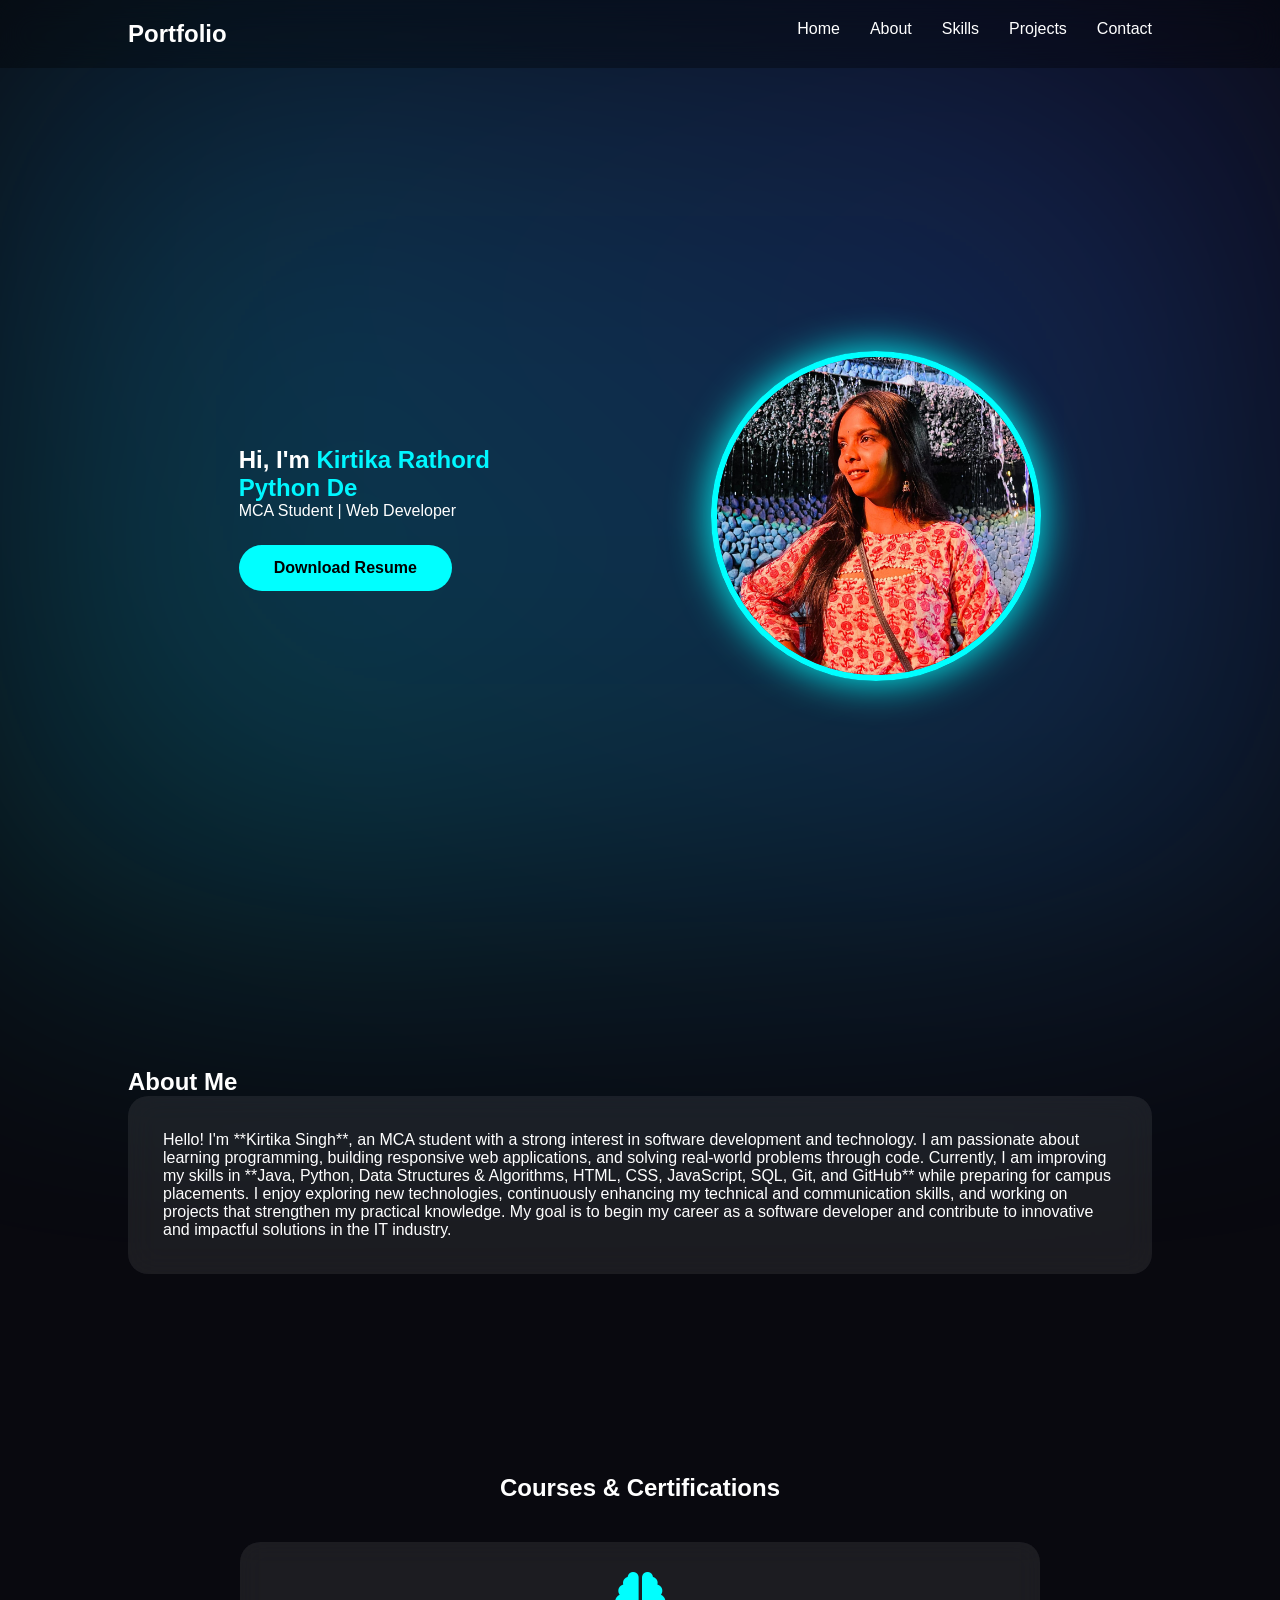
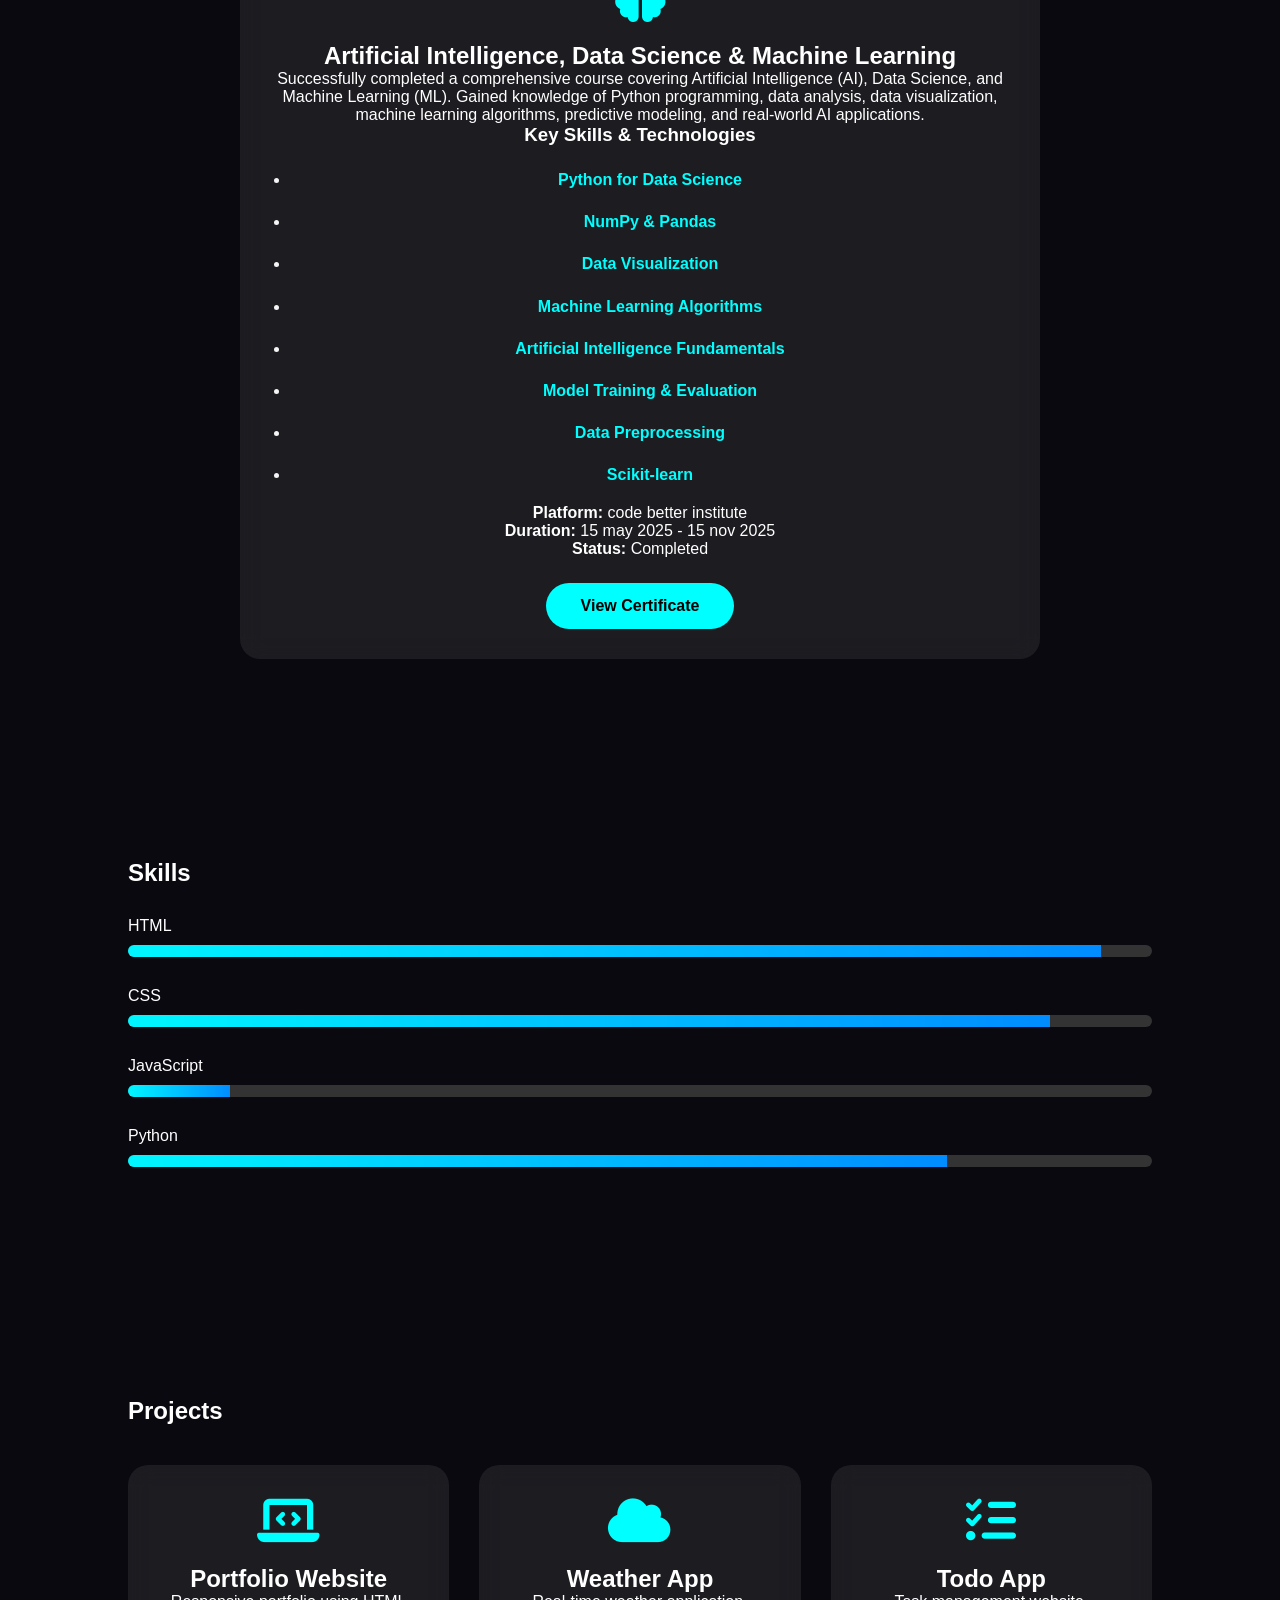
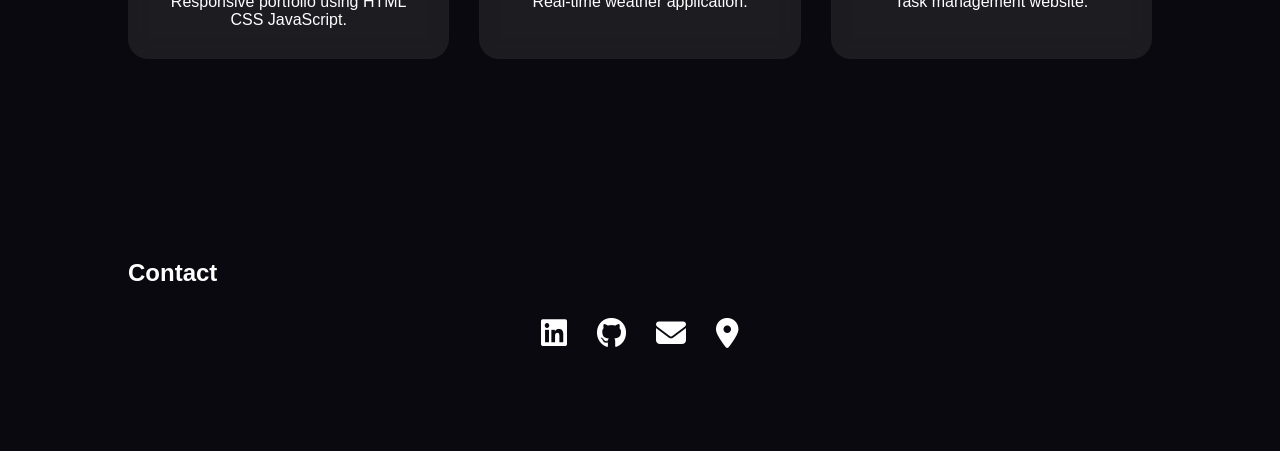
==== index.html @ 9967b810 "Update certificate link to relative path" ====
<!DOCTYPE html>
<html lang="en">
<head>

<meta charset="UTF-8">
<meta name="viewport" content="width=device-width, initial-scale=1.0">

<title>Kirtika Singh | Portfolio</title>

<link rel="stylesheet" href="style.css">

<link
href="https://cdnjs.cloudflare.com/ajax/libs/font-awesome/6.6.0/css/all.min.css"
rel="stylesheet">

</head>

<body>

<div class="bg-animation"></div>

<nav>

<h2>Portfolio</h2>

<ul>

<li><a href="#home">Home</a></li>

<li><a href="#about">About</a></li>

<li><a href="#skills">Skills</a></li>

<li><a href="#projects">Projects</a></li>

<li><a href="#contact">Contact</a></li>

</ul>

</nav>

<section class="hero" id="home">

<div class="content">

<h1>Hi, I'm <span>Kirtika Rathord</span></h1>

<h2><span id="typing"></span></h2>

<p>

MCA Student | Web Developer

</p>

<a href="assets/kirtikarathord.pdf" class="btn" download>Download Resume</a>

</div>

<div class="image">

<img src="image/profile.jpeg">

</div>

</section>

<section id="about">

<h1>About Me</h1>

<div class="glass">

<p>

Hello! I'm **Kirtika Singh**, an MCA student with a strong interest in software development and technology. I am passionate about learning programming, building responsive web applications, and solving real-world problems through code. Currently, I am improving my skills in **Java, Python, Data Structures & Algorithms, HTML, CSS, JavaScript, SQL, Git, and GitHub** while preparing for campus placements. I enjoy exploring new technologies, continuously enhancing my technical and communication skills, and working on projects that strengthen my practical knowledge. My goal is to begin my career as a software developer and contribute to innovative and impactful solutions in the IT industry.


</p>

</div>

</section>

<section id="courses">

    <h1>Courses & Certifications</h1>

    <div class="cards">

        <div class="card">
            <i class="fa-solid fa-brain"></i>

            <h2>Artificial Intelligence, Data Science & Machine Learning</h2>

            <p>
                Successfully completed a comprehensive course covering
                Artificial Intelligence (AI), Data Science, and Machine Learning (ML).
                Gained knowledge of Python programming, data analysis,
                data visualization, machine learning algorithms,
                predictive modeling, and real-world AI applications.
            </p>
                    <h3>Key Skills & Technologies</h3>

<ul class="course-list">
    <li><strong>Python for Data Science</strong></li>

    <li><strong>NumPy & Pandas</strong> </li>

    <li><strong>Data Visualization</strong> </li>

    <li><strong>Machine Learning Algorithms</strong></li>

    <li><strong>Artificial Intelligence Fundamentals</strong></li>

    <li><strong>Model Training & Evaluation</strong></li>

    <li><strong>Data Preprocessing</strong></li>

    <li><strong>Scikit-learn</strong></li>
</ul>

            <p><strong>Platform:</strong> code better institute</p>
            <p><strong>Duration:</strong> 15 may 2025 - 15 nov 2025</p>
            <p><strong>Status:</strong> Completed</p>
        

        <a href="assets/certificate.pdf" class="btn" target="_blank">

        

    View Certificate
</a>
        </div>

    </div>

</section>

<section id="skills">

<h1>Skills</h1>

<div class="skill">

HTML

<div class="bar"><div class="fill html"></div></div>

</div>

<div class="skill">

CSS

<div class="bar"><div class="fill css"></div></div>

</div>

<div class="skill">

JavaScript

<div class="bar"><div class="fill js"></div></div>

</div>

<div class="skill">

Python

<div class="bar"><div class="fill py"></div></div>

</div>

</section>

<section id="projects">

<h1>Projects</h1>

<div class="cards">

<div class="card">

<i class="fa-solid fa-laptop-code"></i>

<h2>Portfolio Website</h2>

<p>Responsive portfolio using HTML CSS JavaScript.</p>

</div>

<div class="card">

<i class="fa-solid fa-cloud"></i>

<h2>Weather App</h2>

<p>Real-time weather application.</p>

</div>

<div class="card">

<i class="fa-solid fa-list-check"></i>

<h2>Todo App</h2>

<p>Task management website.</p>

</div>

</div>

</section>

<section id="contact">

<h1>Contact</h1>

<div class="social">

<a href="https://www.linkedin.com/in/kirtika-rathord-4b636a422/"><i class="fab fa-linkedin"></i></a>

<a href="https://github.com/kirtika-hash"><i class="fab fa-github"></i></a>

<a href="mailto:kirtikarathord21@gmail.com"><i class="fa-solid fa-envelope"></i></a>

<a href="https://maps.google.com/?q=Indore,Madhya+Pradesh" target="_blank"><i class="fa-solid fa-location-dot"></i></a>

</div>

</section>

<script src="script.js"></script>

</body>
</html>
---- style.css ----
*{
margin:0;
padding:0;
box-sizing:border-box;
font-family:Poppins,sans-serif;
scroll-behavior:smooth;
}

body{
background:#09090f;
color:white;
overflow-x:hidden;
}

.bg-animation{
position:fixed;
width:100%;
height:100%;
background:linear-gradient(45deg,#00f7ff,#5b00ff,#ff00cc);
background-size:400%;
animation:bg 12s infinite;
filter:blur(150px);
opacity:.25;
z-index:-1;
}

@keyframes bg{
0%{background-position:0%;}
50%{background-position:100%;}
100%{background-position:0%;}
}

nav{
display:flex;
justify-content:space-between;
padding:20px 10%;
position:sticky;
top:0;
background:rgba(0,0,0,.3);
backdrop-filter:blur(15px);
}

nav ul{
display:flex;
list-style:none;
gap:30px;
}

nav a{
color:white;
text-decoration:none;
transition:.3s;
}

nav a:hover{
color:#00f7ff;
}

.hero{
height:100vh;
display:flex;
align-items:center;
justify-content:space-around;
padding:0 10%;
}

.hero img{
width:330px;
height:330px;
border-radius:50%;
border:6px solid cyan;
box-shadow:0 0 40px cyan;
object-fit:cover;
}

span{
color:#00f7ff;
}

.btn{
display:inline-block;
margin-top:25px;
padding:14px 35px;
background:cyan;
color:black;
text-decoration:none;
border-radius:30px;
font-weight:bold;
transition:.4s;
}

.btn:hover{
transform:scale(1.08);
box-shadow:0 0 25px cyan;
}

section{
padding:100px 10%;
}

.glass{
background:rgba(255,255,255,.08);
padding:35px;
border-radius:20px;
backdrop-filter:blur(15px);
}

.skill{
margin:30px 0;
}

.bar{
height:12px;
background:#333;
border-radius:20px;
overflow:hidden;
margin-top:10px;
}

.fill{
height:100%;
background:linear-gradient(to right,#00f7ff,#008cff);
}

.html{width:95%;}
.css{width:90%;}
.js{width:10%;}
.py{width:80%;}

.cards{
display:grid;
grid-template-columns:repeat(auto-fit,minmax(250px,1fr));
gap:30px;
margin-top:40px;
}

.card{
background:rgba(255,255,255,.08);
padding:30px;
border-radius:20px;
text-align:center;
transition:.4s;
backdrop-filter:blur(12px);
}

.card i{
font-size:50px;
color:cyan;
margin-bottom:20px;
}

.card:hover{
transform:translateY(-12px);
box-shadow:0 0 30px cyan;
}

.social{
display:flex;
justify-content:center;
gap:30px;
margin-top:30px;
}

.social a{
color:white;
font-size:30px;
transition:.3s;
text-size-adjust: 10px;
}

.social a:hover{
color:cyan;
transform:scale(1.3);
}

@media(max-width:768px){

.hero{
flex-direction:column-reverse;
text-align:center;
padding-top:80px;
}

.hero img{
width:220px;
height:220px;
margin-bottom:30px;
}

nav{
flex-direction:column;
gap:20px;
}

nav ul{
justify-content:center;
flex-wrap:wrap;
}
}

#courses h1{
    text-align:center;
    margin-bottom:40px;
}

#courses .card{
    max-width:800px;
    margin:auto;
}

.course-list {
    margin-top: 20px;
    padding-left: 20px;
}

.course-list li {
    margin-bottom: 15px;
    line-height: 1.7;
    color: #f5f5f5;
}

.course-list strong {
    color: cyan;
}
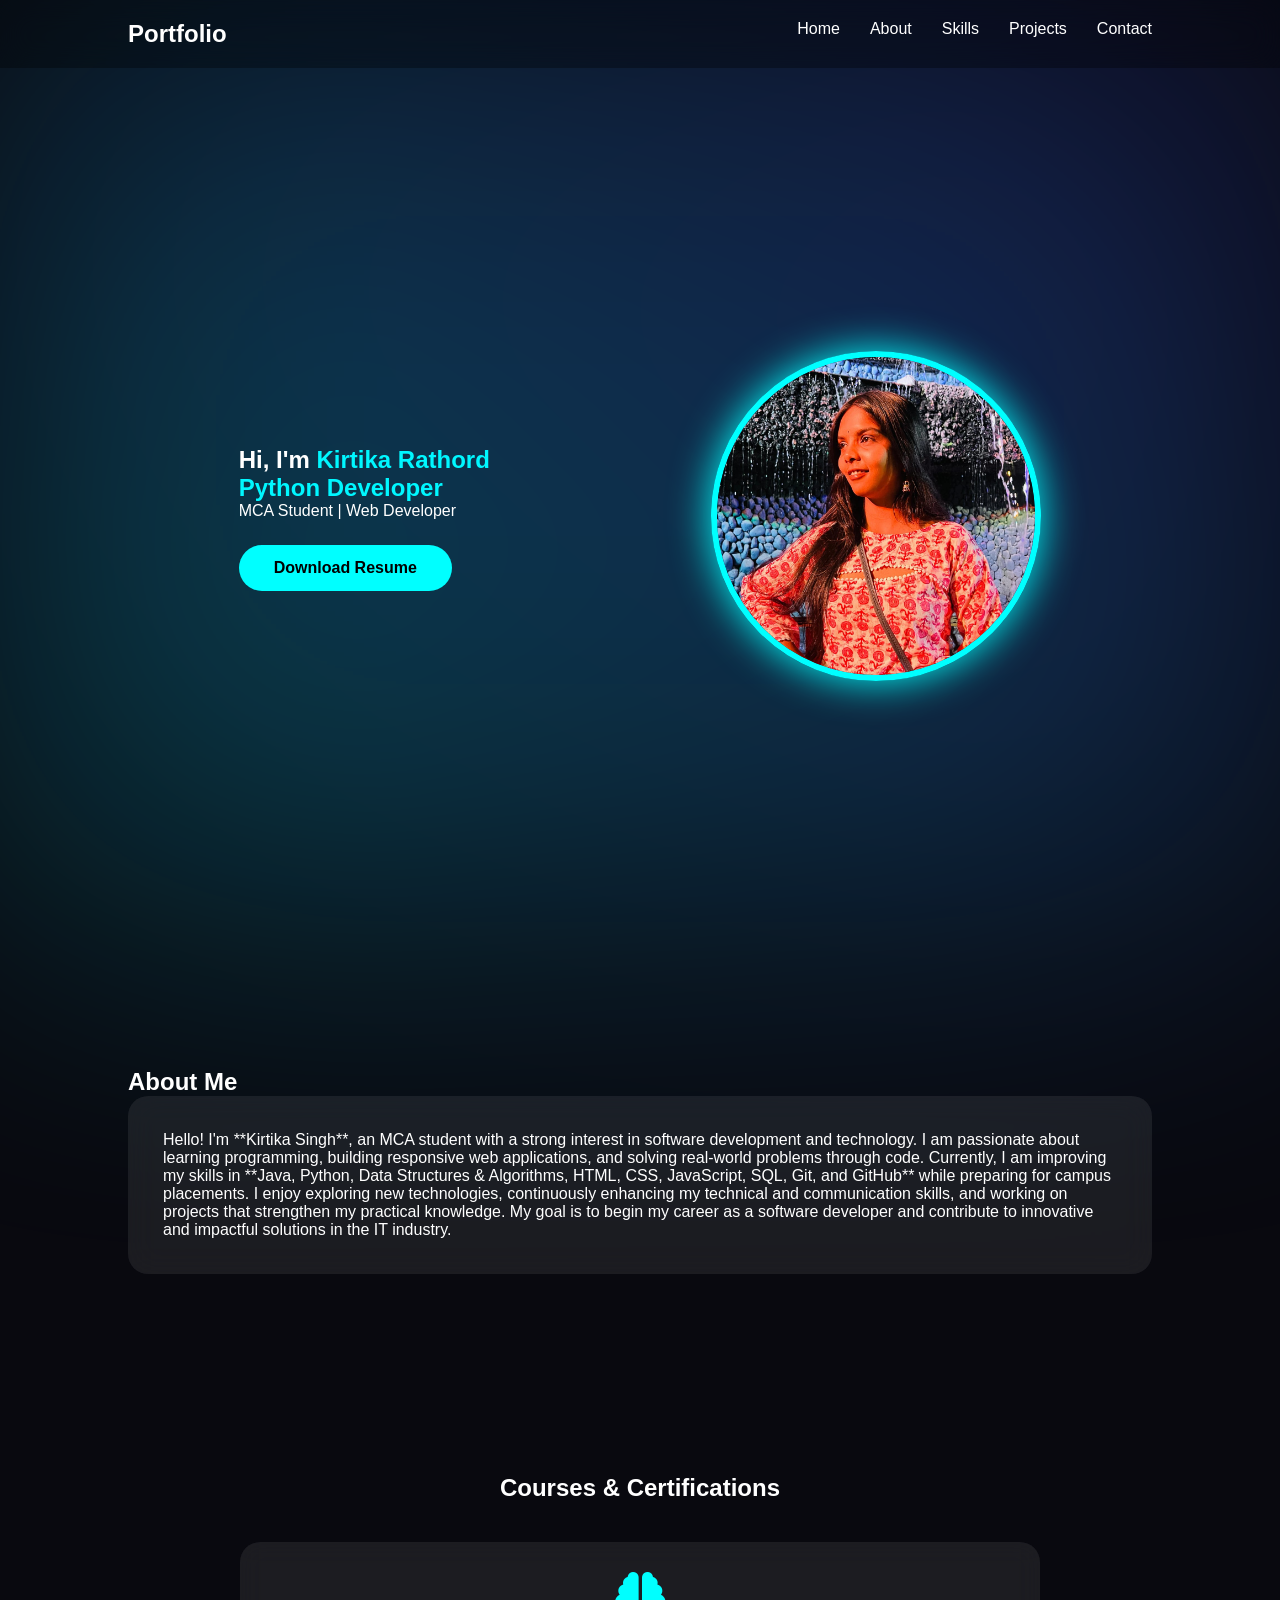
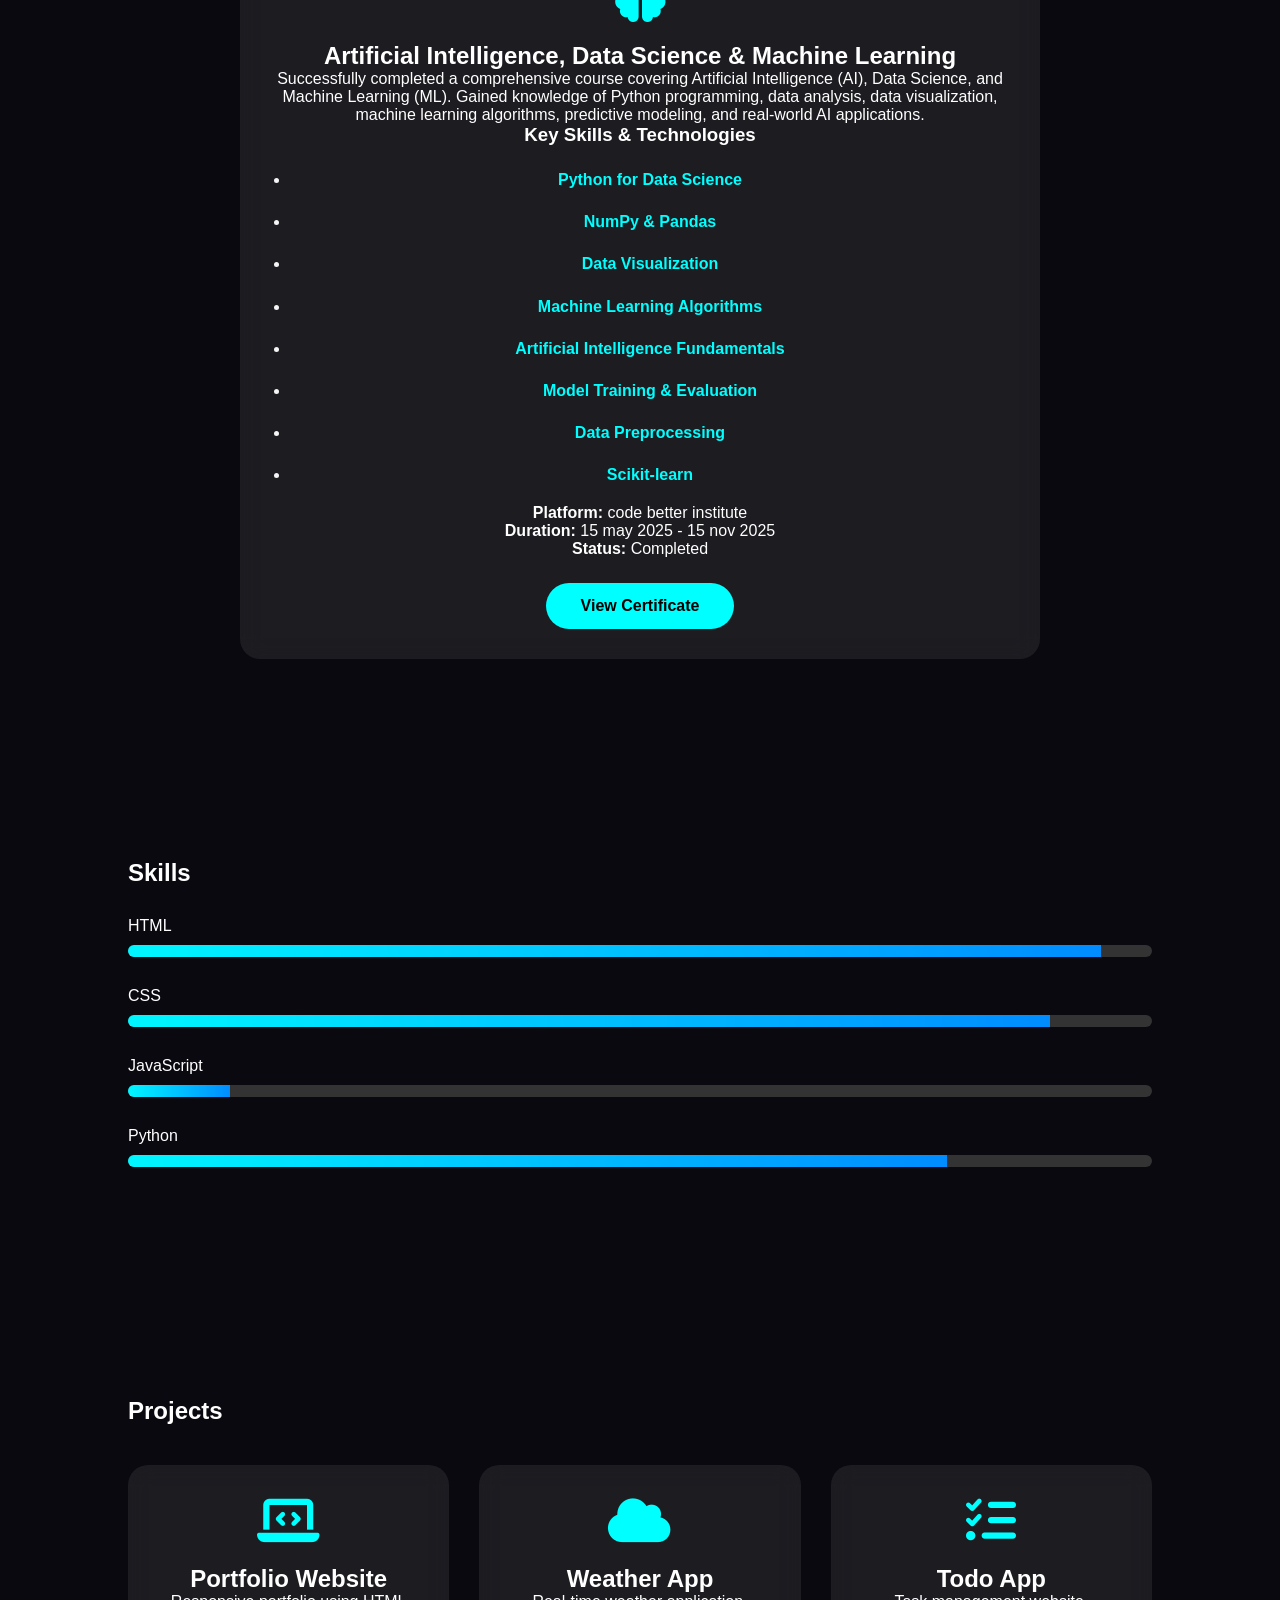
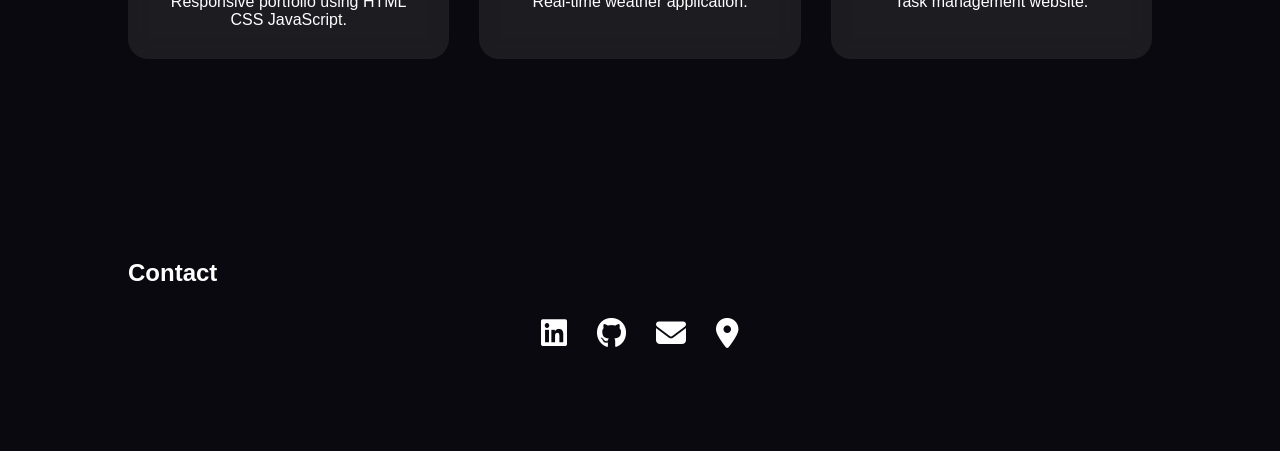
==== commit 3a4984c0: "Simplify certificate link in index.html" ====
--- a/index.html
+++ b/index.html
@@ -125,12 +125,7 @@
             <p><strong>Status:</strong> Completed</p>
         
 
-        <a href="assets/certificate.pdf" class="btn" target="_blank">
-
-        
-
-    View Certificate
-</a>
+        <a href="assets/certificate.pdf" class="btn" target="_blank">View Certificate</a>
         </div>
 
     </div>
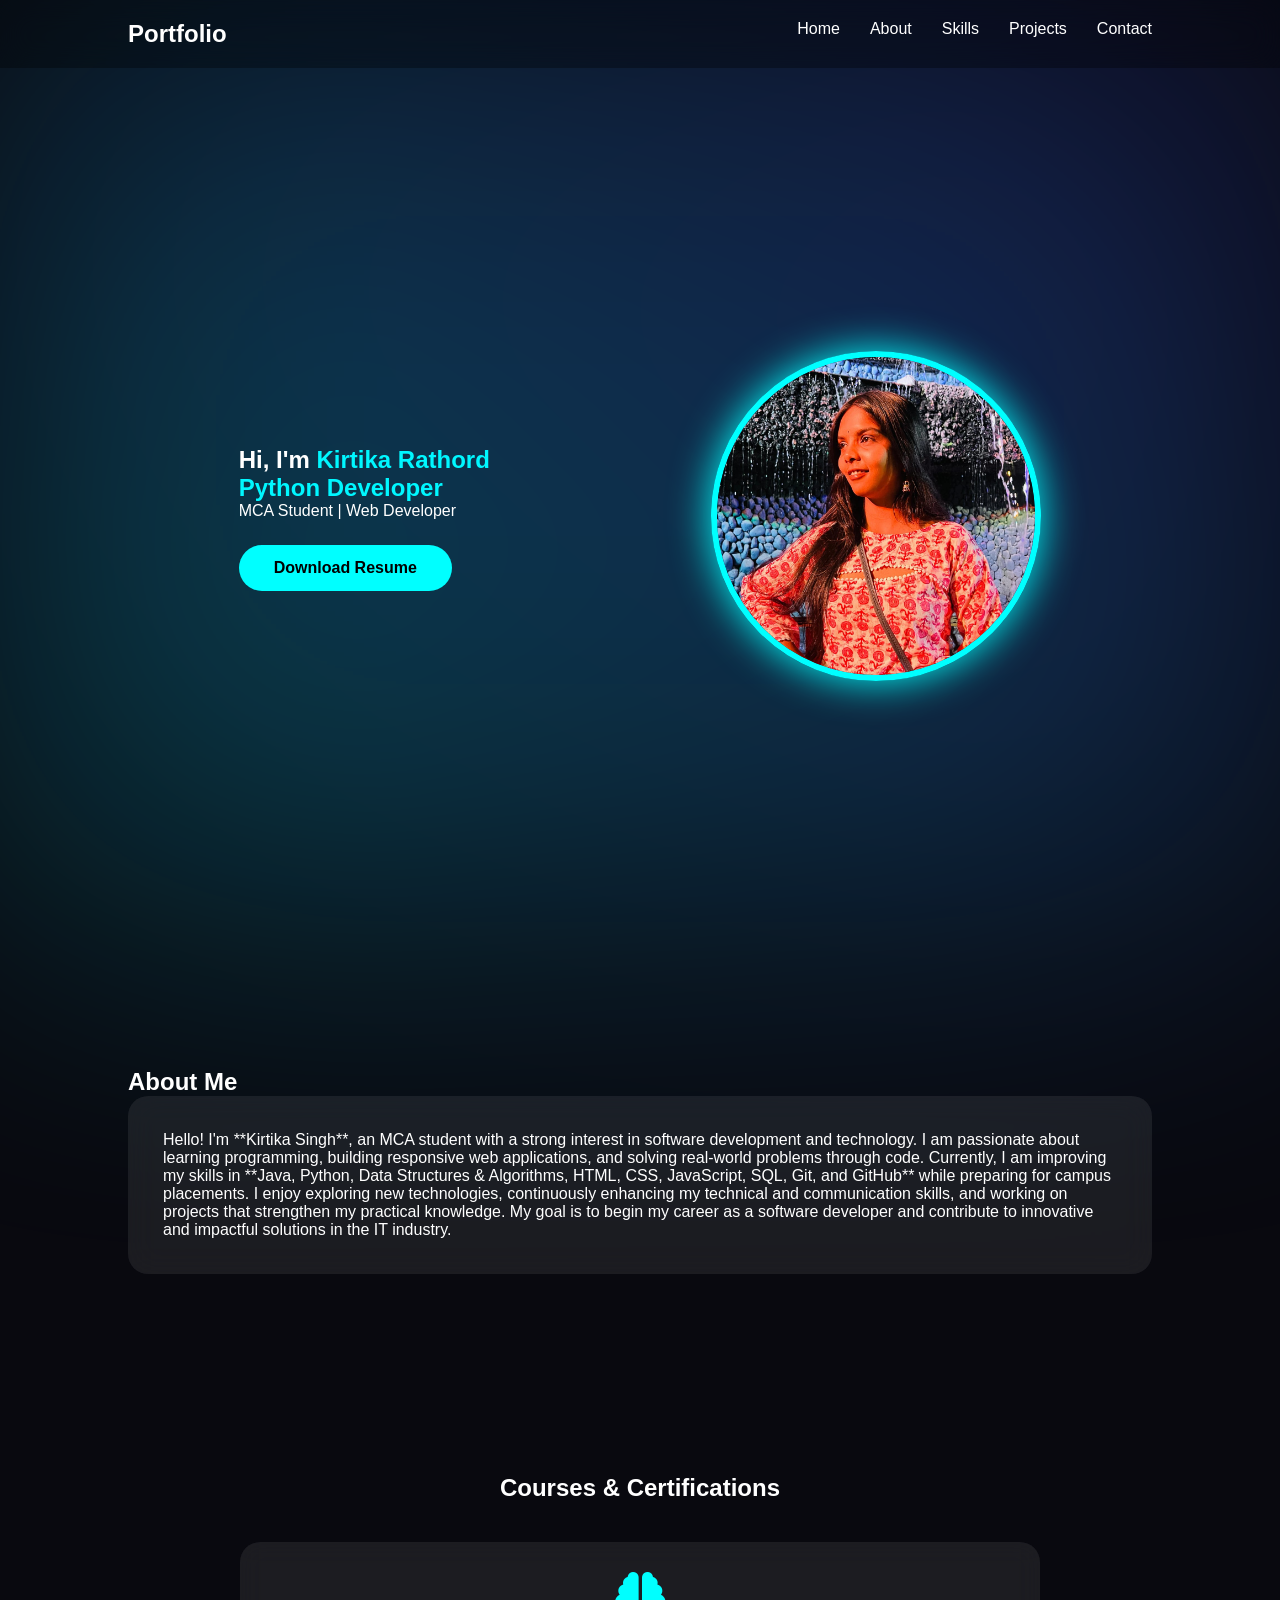
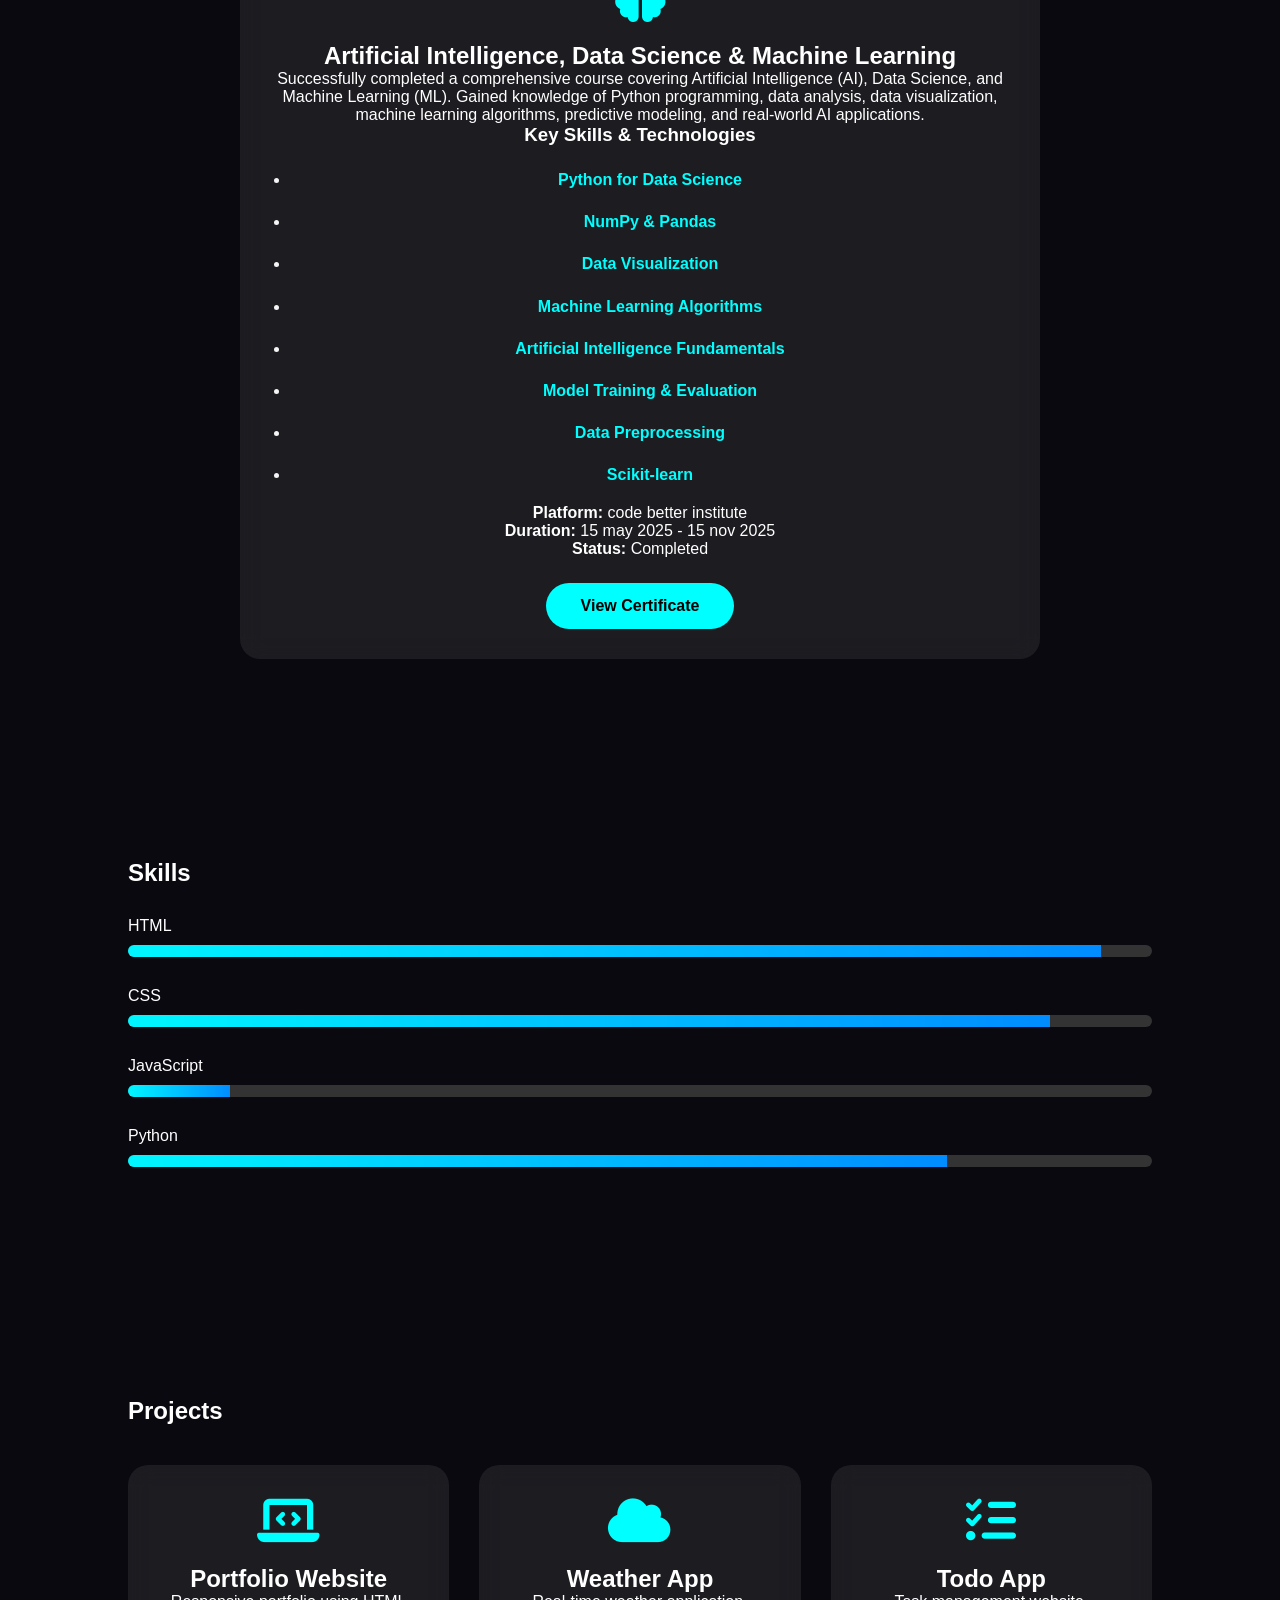
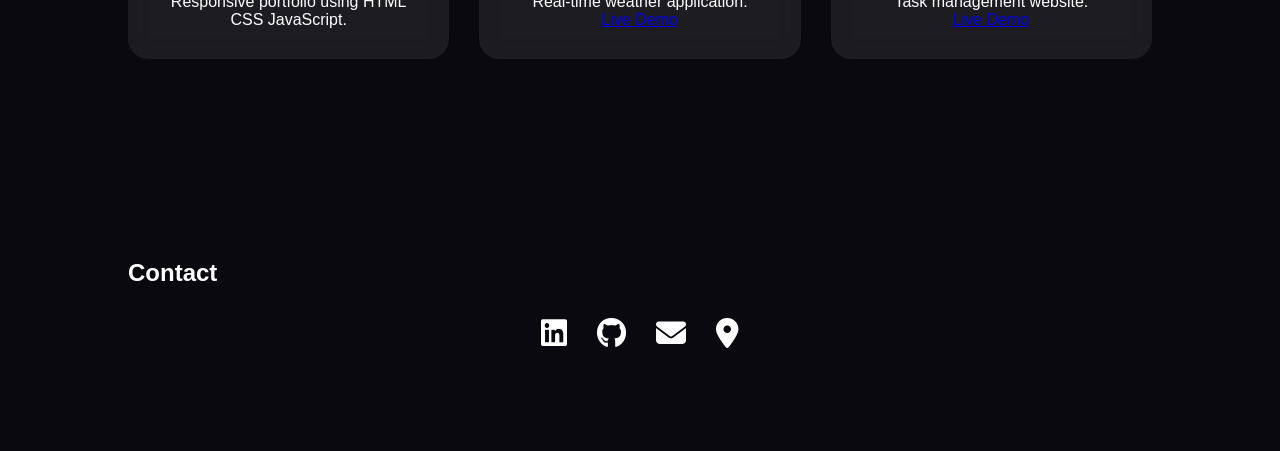
==== commit 94017dd8: "Add live demo links for Weather and Todo apps" ====
--- a/index.html
+++ b/index.html
@@ -193,7 +193,7 @@
 <h2>Weather App</h2>
 
 <p>Real-time weather application.</p>
-
+<a href="weather-app/index.html" target="_blank">Live Demo</a>
 </div>
 
 <div class="card">
@@ -203,7 +203,7 @@
 <h2>Todo App</h2>
 
 <p>Task management website.</p>
-
+<a href="todo-app/index.html" target="_blank">Live Demo</a>
 </div>
 
 </div>
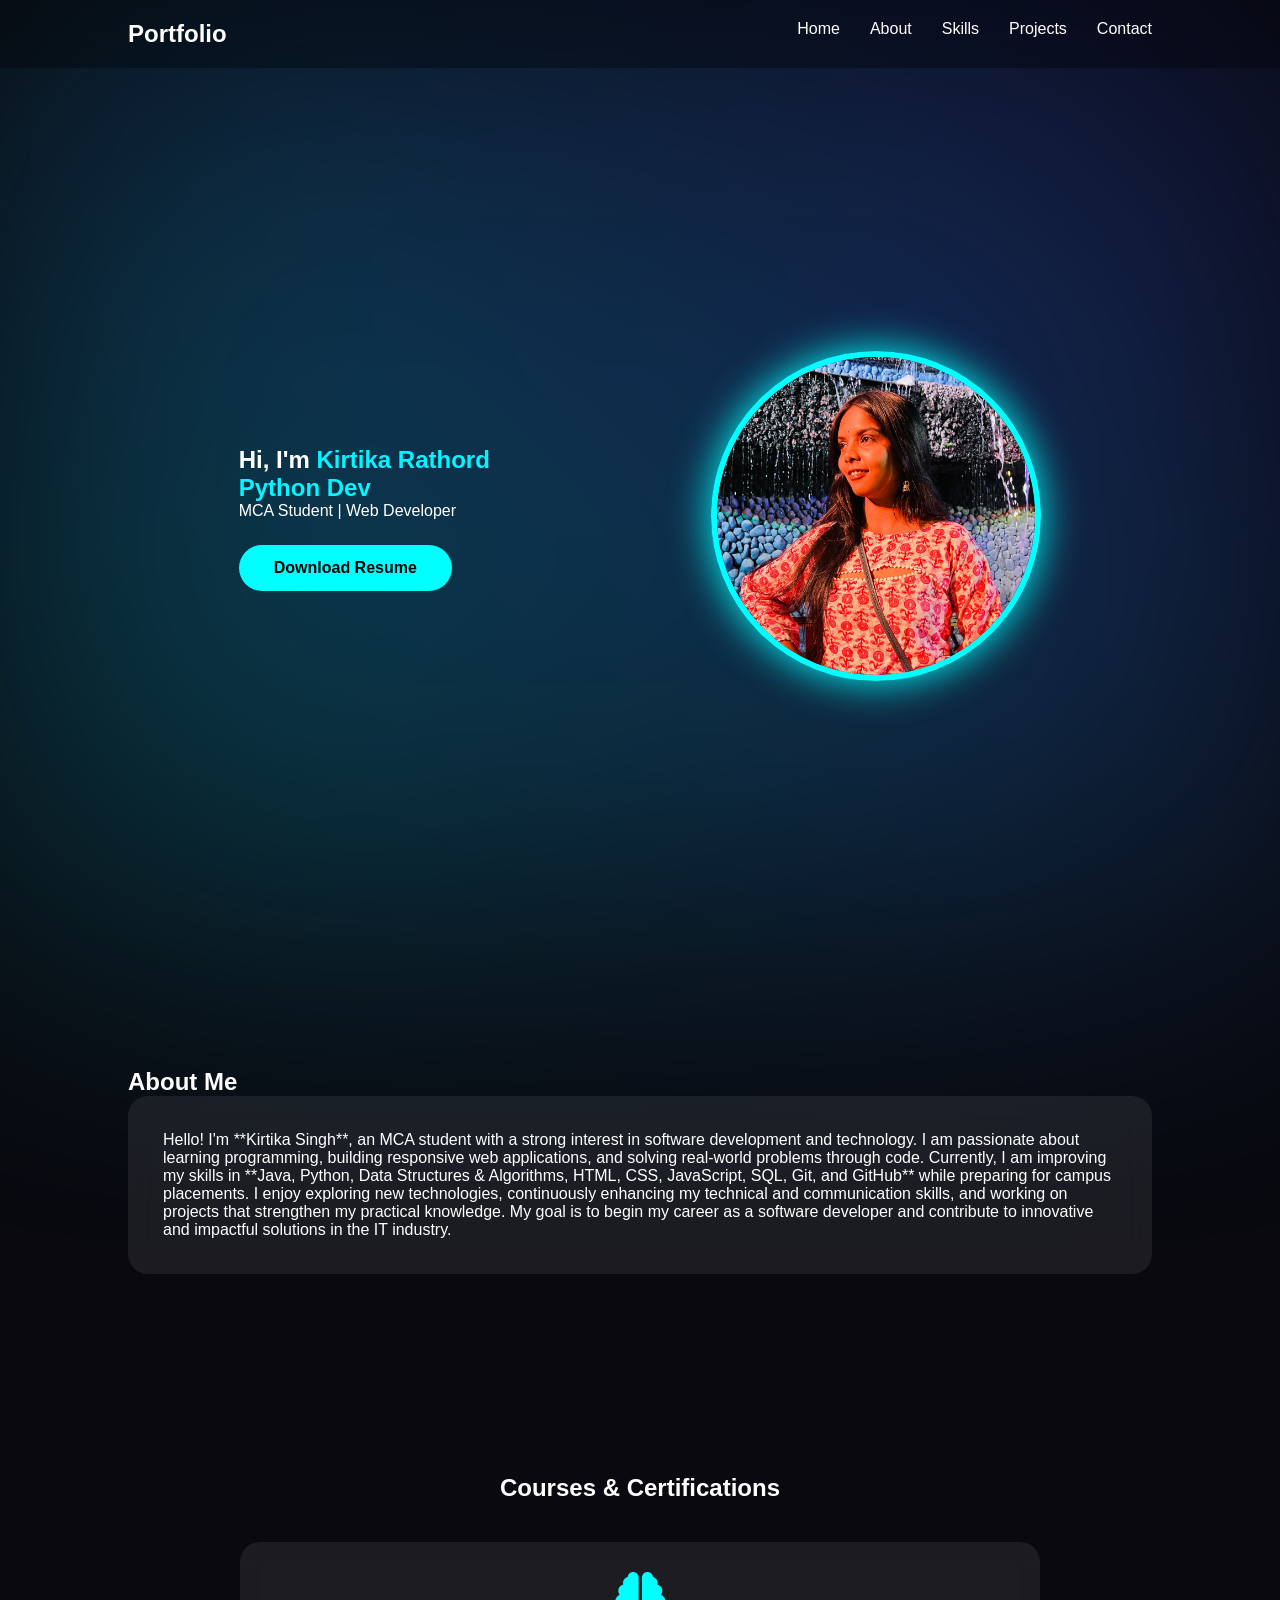
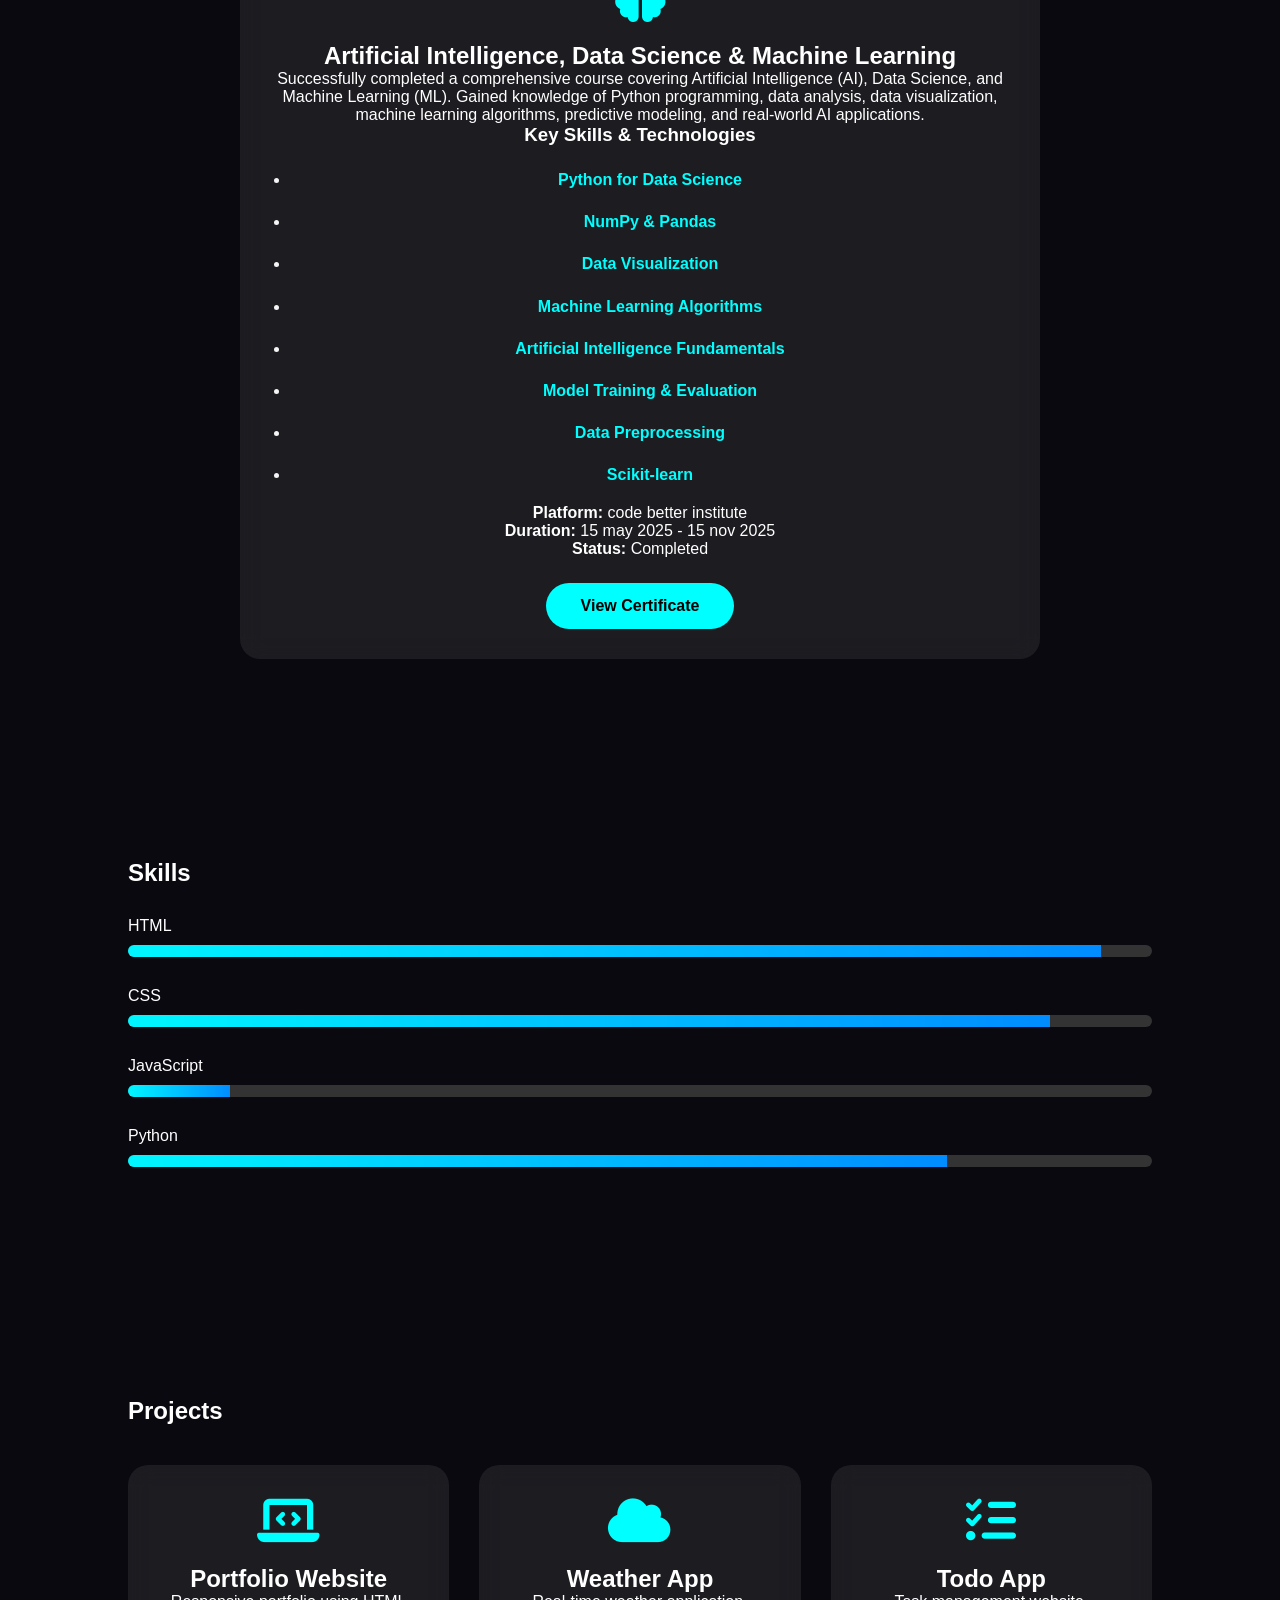
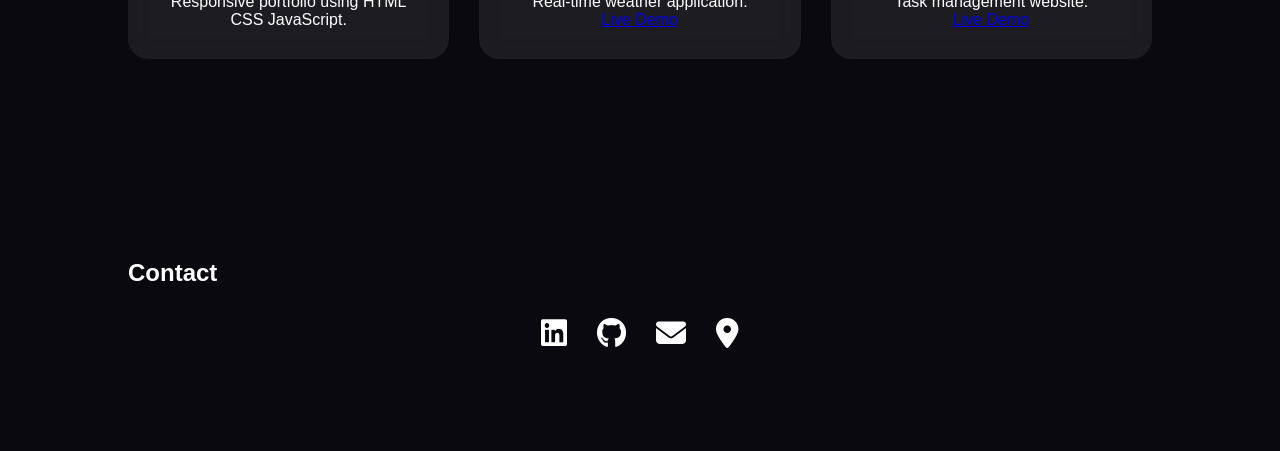
==== commit e93a33e5: "Fix link to weather app in index.html" ====
--- a/index.html
+++ b/index.html
@@ -193,7 +193,8 @@
 <h2>Weather App</h2>
 
 <p>Real-time weather application.</p>
-<a href="weather-app/index.html" target="_blank">Live Demo</a>
+<a href="https://kirtika-hash.github.io/portfolio/weatherapp/
+" target="_blank">Live Demo</a>
 </div>
 
 <div class="card">
@@ -203,7 +204,7 @@
 <h2>Todo App</h2>
 
 <p>Task management website.</p>
-<a href="todo-app/index.html" target="_blank">Live Demo</a>
+<a href="https://github.com/kirtika-hash/portfolio/tree/main/todo%20app" target="_blank">Live Demo</a>
 </div>
 
 </div>
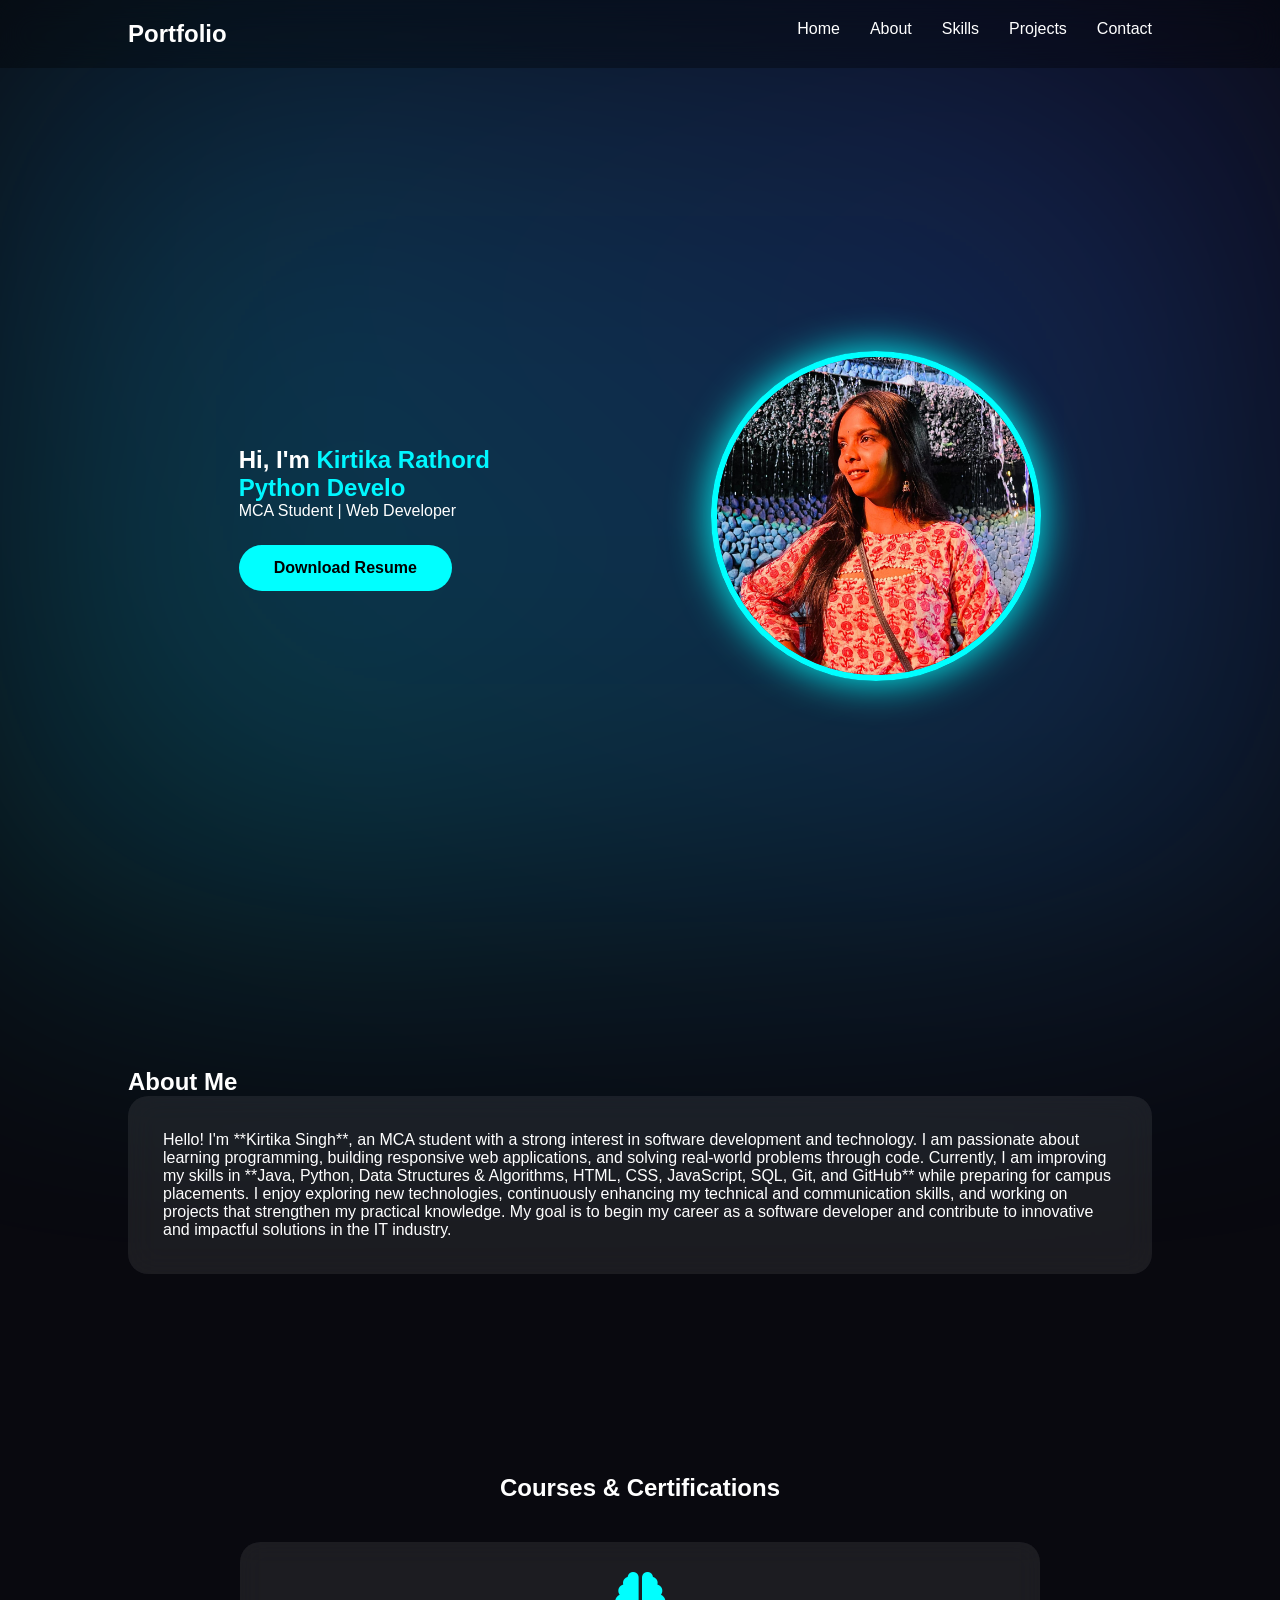
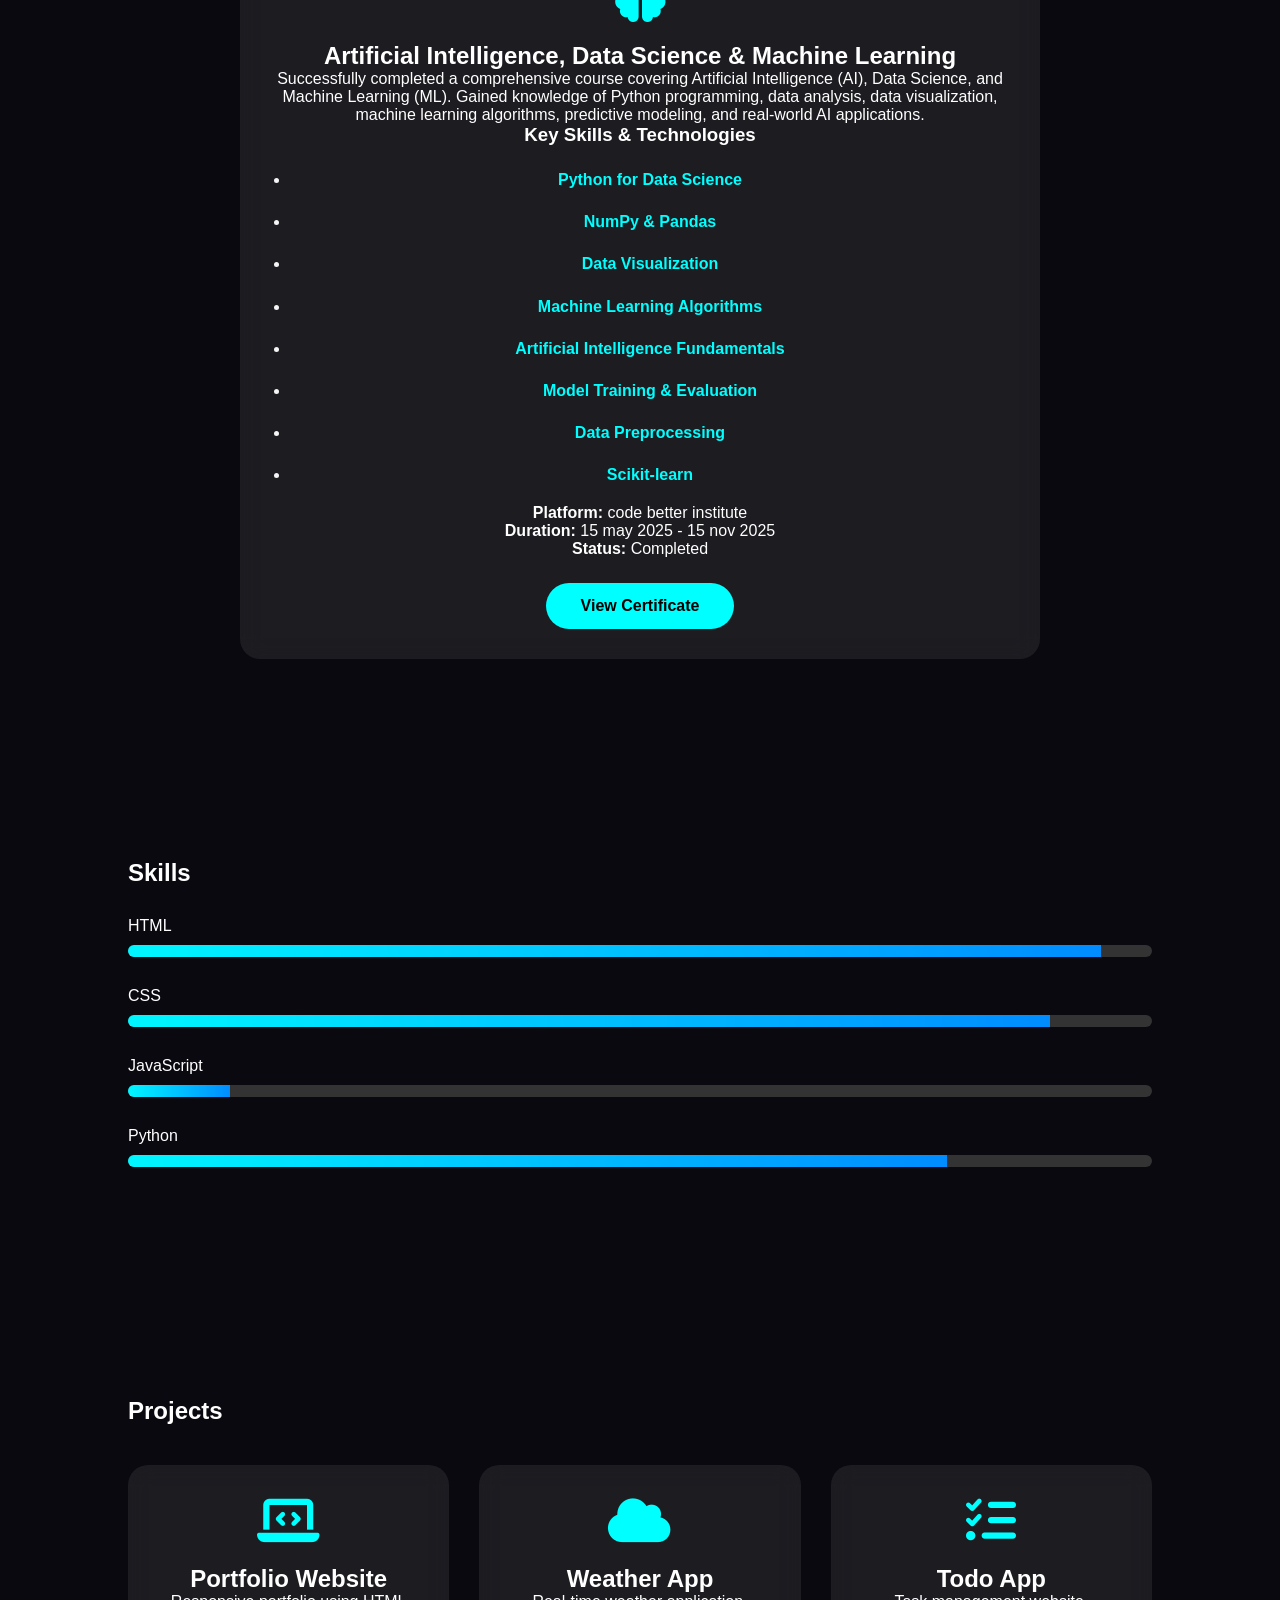
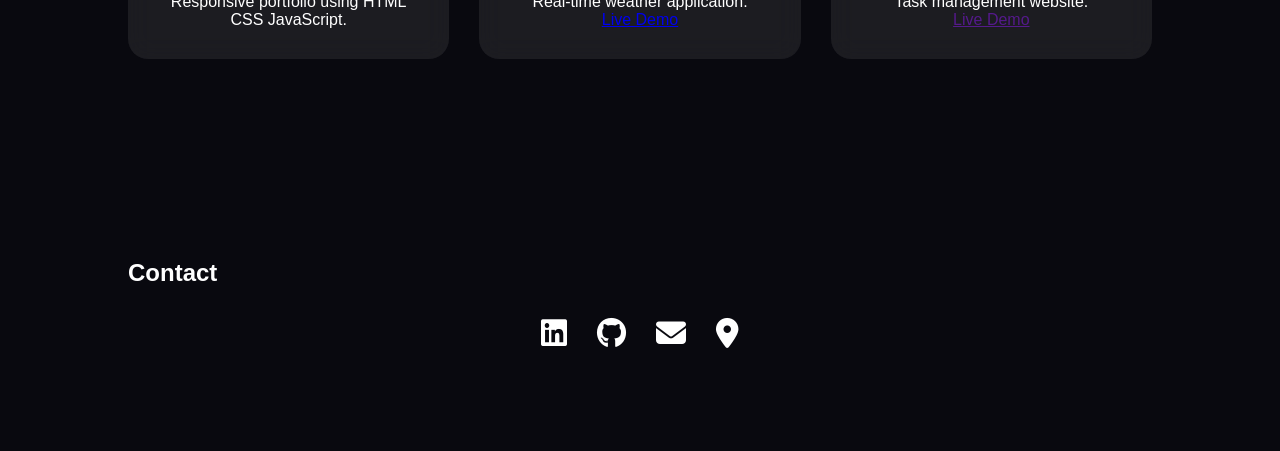
==== commit b73de20d: "Fix links for Live Demo in index.html Updated links for the Weather App and Todo App sections." ====
--- a/index.html
+++ b/index.html
@@ -193,8 +193,7 @@
 <h2>Weather App</h2>
 
 <p>Real-time weather application.</p>
-<a href="https://kirtika-hash.github.io/portfolio/weatherapp/
-" target="_blank">Live Demo</a>
+<a href="weather-app/index.html" target="_blank">Live Demo</a>
 </div>
 
 <div class="card">
@@ -204,7 +203,7 @@
 <h2>Todo App</h2>
 
 <p>Task management website.</p>
-<a href="https://github.com/kirtika-hash/portfolio/tree/main/todo%20app" target="_blank">Live Demo</a>
+<a href="" target="_blank">Live Demo</a>
 </div>
 
 </div>
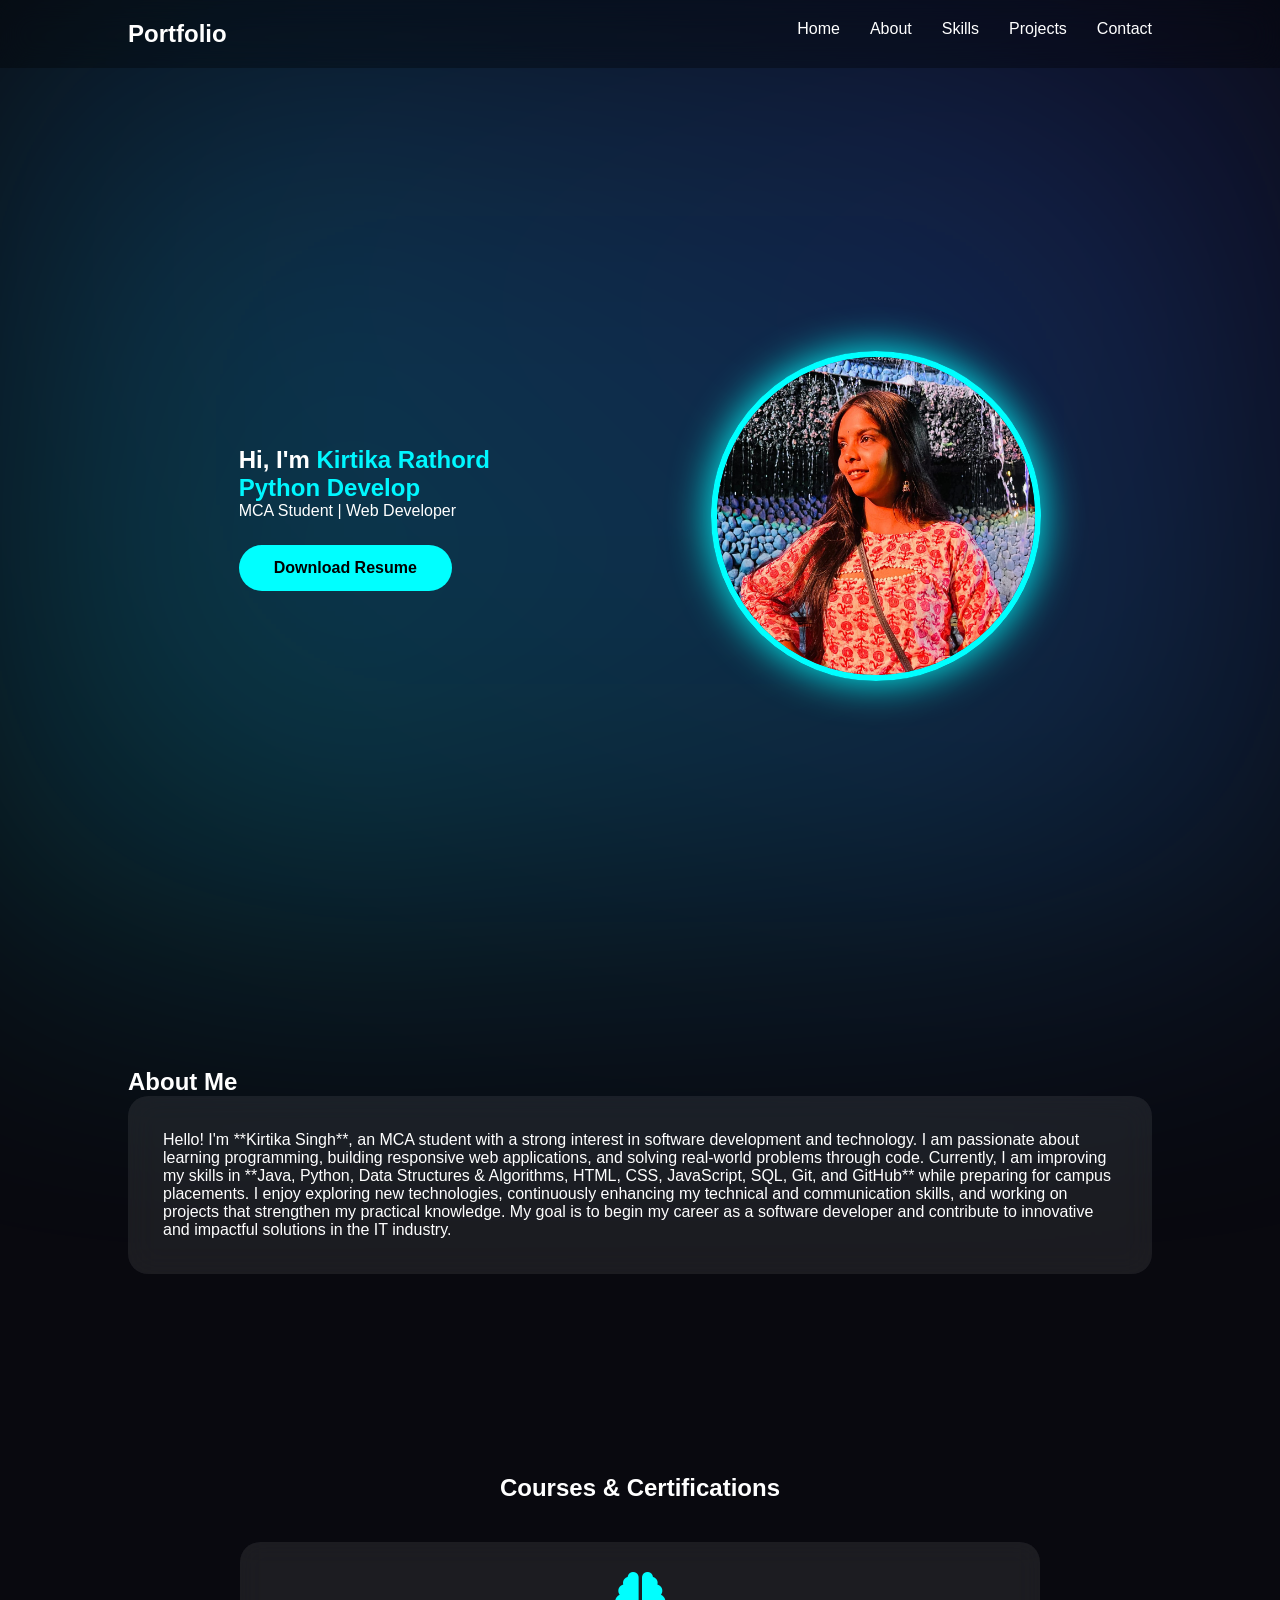
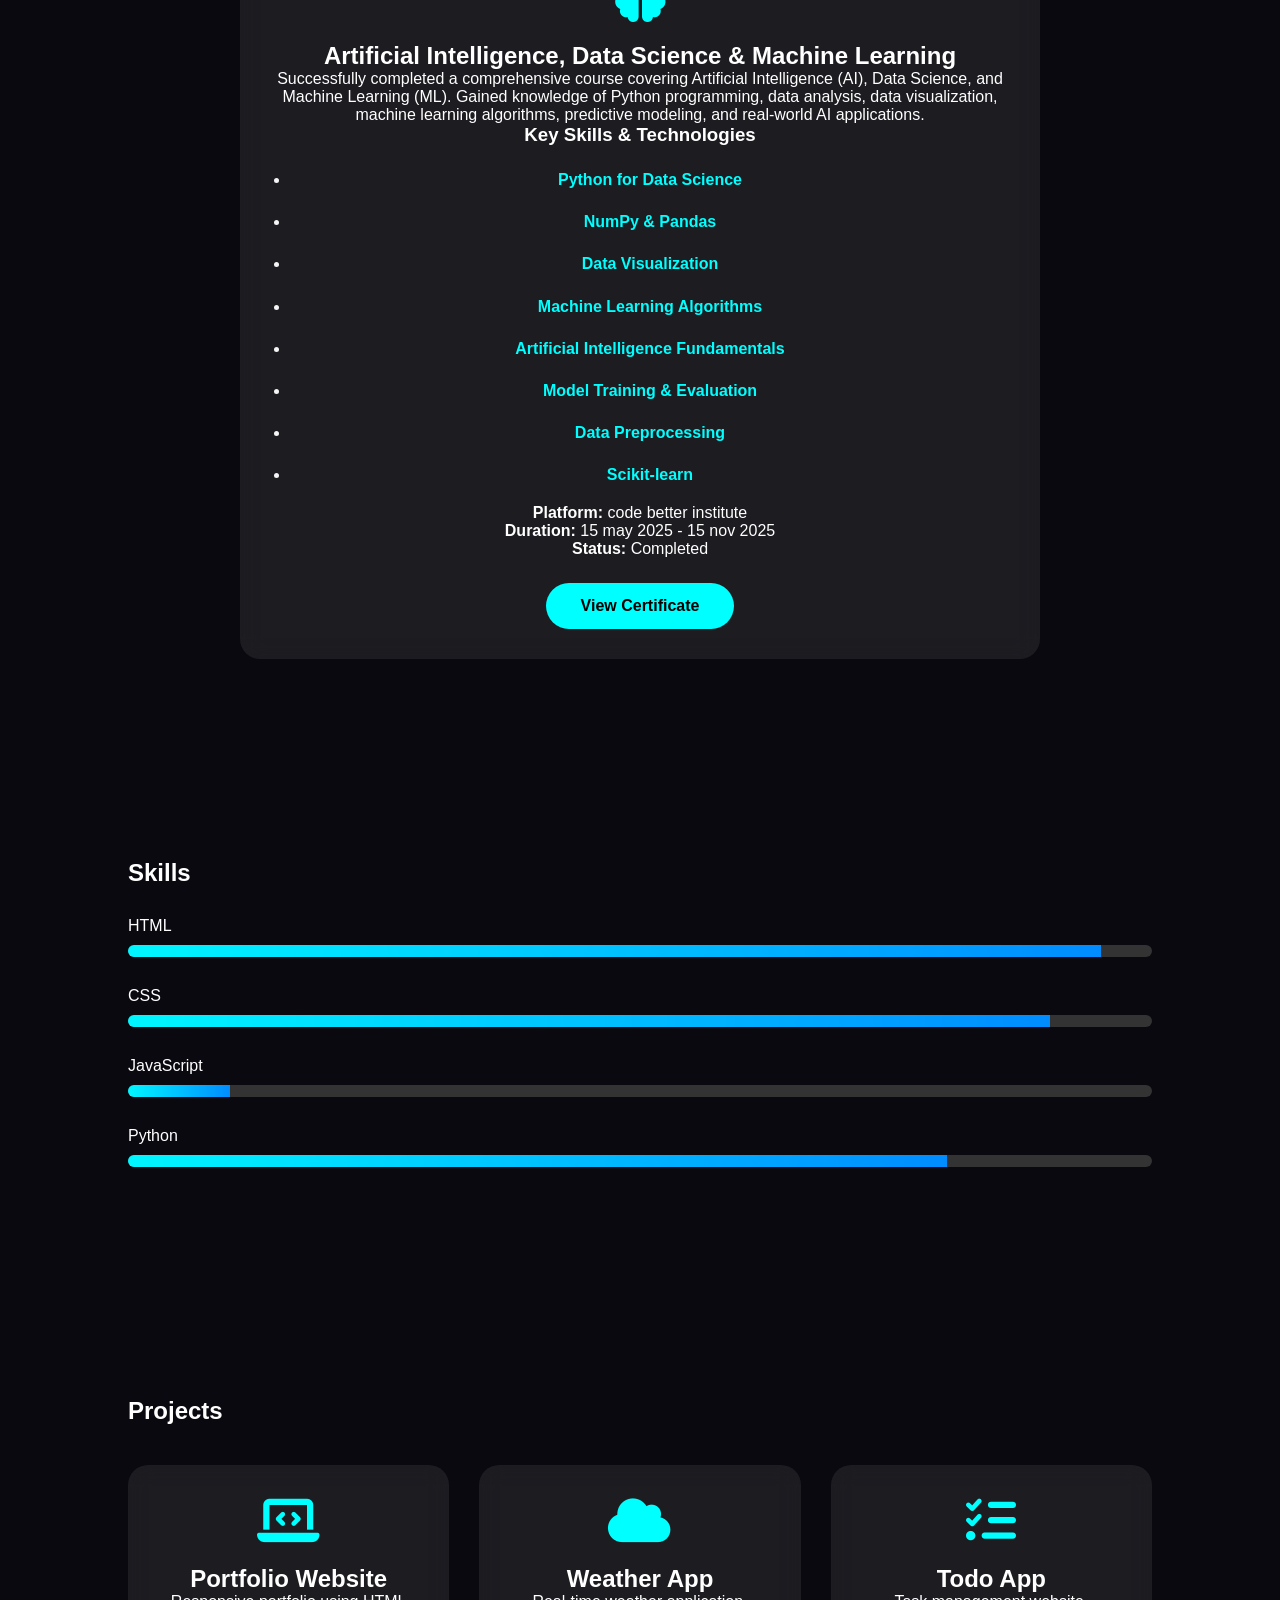
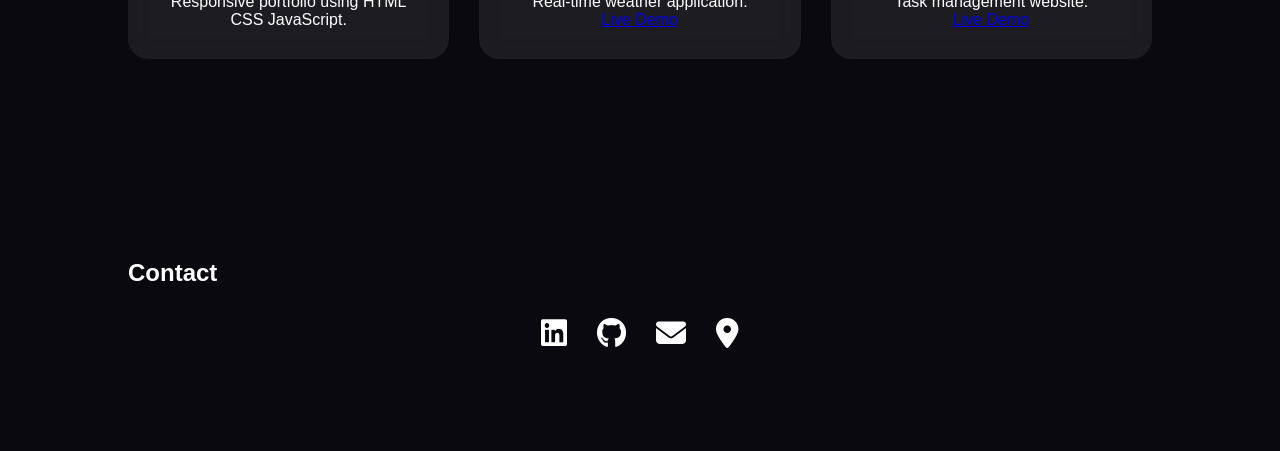
==== commit 51ba7c4b: "Update Live Demo link in index.html" ====
--- a/index.html
+++ b/index.html
@@ -203,7 +203,7 @@
 <h2>Todo App</h2>
 
 <p>Task management website.</p>
-<a href="" target="_blank">Live Demo</a>
+<a href="todo-app/index.html" target="_blank">Live Demo</a>
 </div>
 
 </div>
